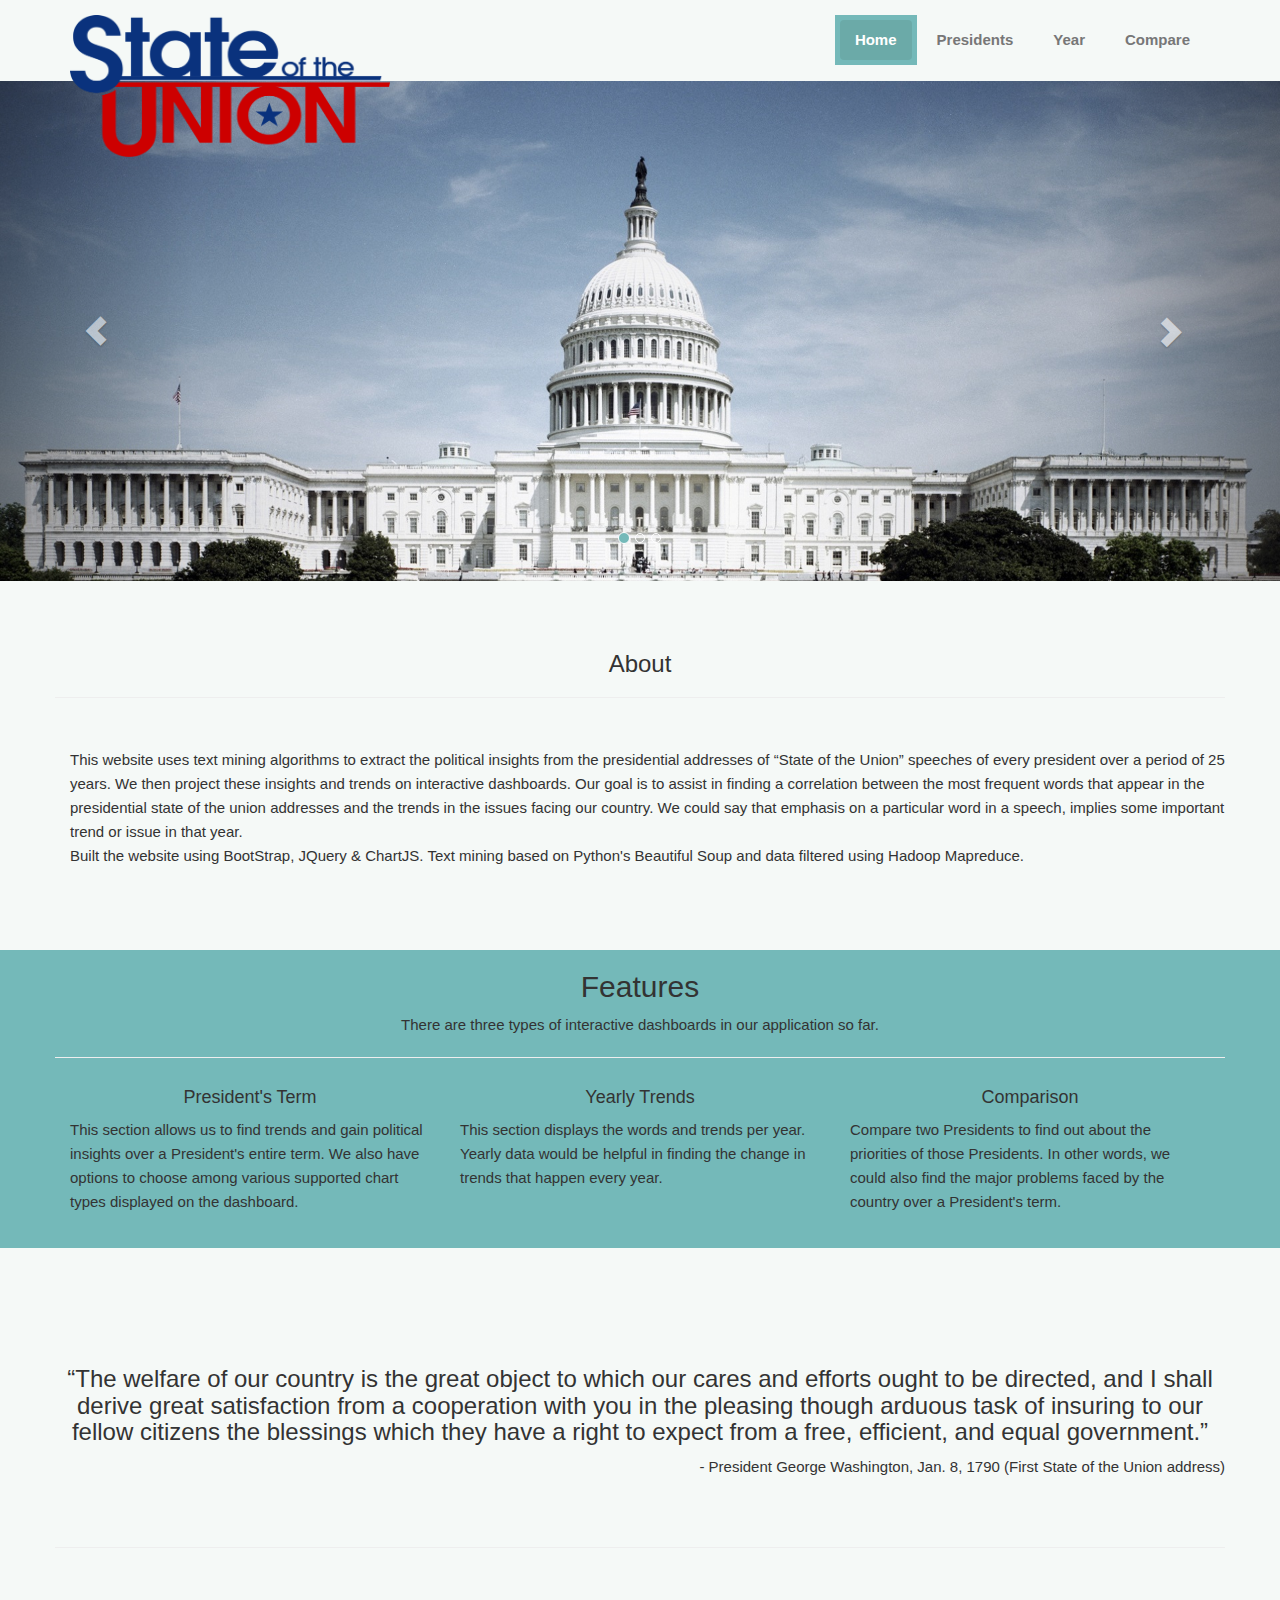
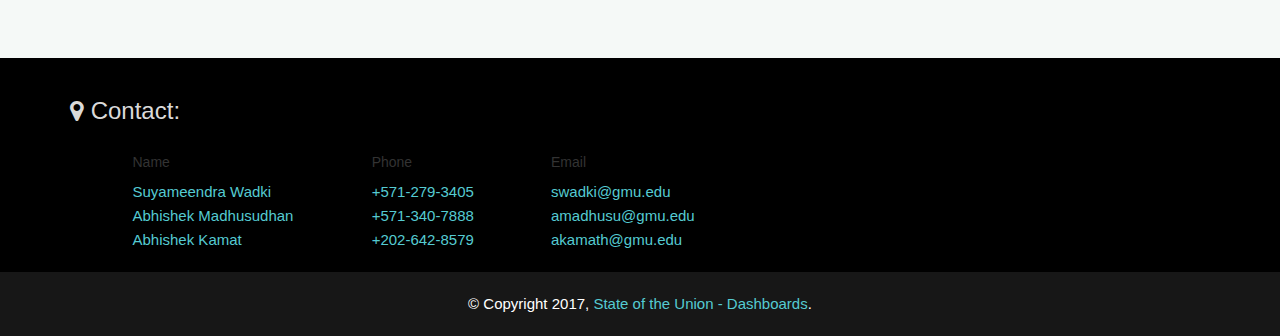
==== index.html @ 384de13b "Initial commit" ====
<!doctype html>
<html lang="en">
    <head>

        <!-- meta data & title -->
        <meta charset="utf-8">
        <title>State of the Union - Dashboards</title>
        <meta name="viewport" content="width=device-width, initial-scale=1.0">
        <meta name="description" content="">
        <meta name="author" content="">

        <!-- Favicon and touch icons -->
        <link rel="shortcut icon" href="assets/ico/favicon.ico">
        <link rel="apple-touch-icon-precomposed" sizes="144x144" href="assets/ico/apple-touch-icon-144-precomposed.png">
        <link rel="apple-touch-icon-precomposed" sizes="114x114" href="assets/ico/apple-touch-icon-114-precomposed.png">
        <link rel="apple-touch-icon-precomposed" sizes="72x72" href="assets/ico/apple-touch-icon-72-precomposed.png">
        <link rel="apple-touch-icon-precomposed" href="assets/ico/apple-touch-icon-57-precomposed.png">

        <!-- CSS -->
        <link rel="stylesheet" href="http://fonts.googleapis.com/css?family=Open+Sans:400,300">
        <link href='http://fonts.googleapis.com/css?family=PT+Sans' rel='stylesheet' type='text/css'>
        <link href="http://fonts.googleapis.com/css?family=Raleway" rel="stylesheet" type="text/css">
        <link rel="stylesheet" href="assets/bootstrap/css/bootstrap.css">
        <link rel="stylesheet" href="assets/css/font-awesome.min.css">
        <link rel="stylesheet" href="assets/css/animate.min.css">
        <link rel="stylesheet" href="assets/css/style.css">
        
    </head>
  <body class="bg-color-sky-light">

    <!-- Header -->
        
    <nav id="navbar-section" class="navbar navbar-default navbar-static-top navbar-sticky" role="navigation">
        <div class="container">
        
            <div class="navbar-header">
                <button type="button" class="navbar-toggle" data-toggle="collapse" data-target=".navbar-responsive-collapse">
                    <span class="sr-only">Toggle navigation</span>
                    <span class="icon-bar"></span>
                    <span class="icon-bar"></span>
                    <span class="icon-bar"></span>
                </button>

                <a class="navbar-brand wow fadeInDownBig" href="index.html"><img class="office-logo" style="height: 160px;" src="assets/img/slider/union3.png" alt="StateOfUnion"></a>      
            </div>
        
            <div id="navbar-spy" class="collapse navbar-collapse navbar-responsive-collapse">
                <ul class="nav navbar-nav pull-right">
                    <li class="active">
                        <a href="index.html">Home</a>
                    </li>
                    <li>
                        <a href="Presidents.html">Presidents</a>
                    </li>
                    <li>
                        <a href="Year.html">Year</a>
                    </li>
                    <li>
                        <a href="compare.html">Compare</a>
                    </li>
                </ul>         
            </div>
        </div>
    </nav>

    <!-- End Header -->


    <!-- Begin #carousel-section -->
    <section id="carousel-section" class="section-global-wrapper"> 
        <div class="container-fluid-kamn">
            <div class="row">
                <div id="carousel-1" style="overflow:hidden;" class="carousel slide" data-ride="carousel">

                    <!-- Indicators -->
                    <ol class="carousel-indicators visible-lg">
                        <li data-target="#carousel-1" data-slide-to="0" class="active"></li>
                        <li data-target="#carousel-1" data-slide-to="1"></li>
                        <li data-target="#carousel-1" data-slide-to="2"></li>
                    </ol>
        
                    <!-- Wrapper for slides -->
                    <div class="carousel-inner" role="listbox">
                        <!-- Begin Slide 1 -->
                        <div class="item active">
                            <img src="assets/img/slider/home0.jpg" height="400" alt="Image of first carousel">
                            <div class="carousel-caption">
                                <h3 class="carousel-title hidden-xs">United States Capitol</h3>
                                <p class="carousel-body">State of the Union location</p>
                            </div>
                        </div>
                        <!-- End Slide 1 -->

                        <!-- Begin Slide 2 -->
                        <div class="item">
                            <img src="assets/img/slider/home1.jpg" height="400" alt="Image of second carousel">
                            <div class="carousel-caption">
                                <h3 class="carousel-title hidden-xs">Donald Trump</h3>
                                <p class="carousel-body">Current President of USA</p>
                            </div>
                        </div>
                        <!-- End Slide 2 -->

                        <!-- Begin Slide 3 -->
                        <div class="item">
                            <img src="assets/img/slider/home2.jpg" height="400" alt="Image of third carousel">
                            <div class="carousel-caption">
                                <h3 class="carousel-title hidden-xs">Barack Obama</h3>
                                <p class="carousel-body">Former President of USA</p>
                            </div>
                        </div>
                        <!-- End Slide 3 -->
                    </div>
        
                    <!-- Controls -->
                    <a class="left carousel-control" href="#carousel-1" data-slide="prev">
                        <span class="glyphicon glyphicon-chevron-left"></span>
                    </a>
                    <a class="right carousel-control" href="#carousel-1" data-slide="next">
                        <span class="glyphicon glyphicon-chevron-right"></span>
                    </a>
                </div>
            </div>
        </div>
    </section>
    <!-- End #carousel-section -->


    <!-- Begin #services-section -->
    <section id="services" class="services-section section-global-wrapper">
        <div class="container"> 
            <div class="row">
                <div class="services-header">
                    <h3 class="services-header-title">About</h3>
                    <hr>
                </div>
			</div>
			
			<div id="intro">
            <div class="container content-lg">
                <div class="row">
                            <p style="text-align:left">
							This website uses text mining algorithms to extract the political insights from the presidential addresses of “State of the Union” speeches of every president over a period of 25 years.
							We then project these insights and trends on interactive dashboards.
							Our goal is to assist in finding a correlation between the most frequent words that appear in the presidential state of the union addresses and the trends in the issues facing our country.  
							We could say that emphasis on a particular word in a speech, implies some important trend or issue in that year.
							<br> Built the website using BootStrap, JQuery & ChartJS. Text mining based on Python's Beautiful Soup and data filtered using Hadoop Mapreduce.
							</p>
				</div>
			</div> 
			</div>
			<br><br><br>
			
		</div>
		<div style="background-color:#74B9B9;" id="features">
		<div class="container content-lg">
		<div class="row">
        <div class="header-section text-center">
          <h2>Features</h2>
          <p>There are three types of interactive dashboards in our application so far.</p>
          <hr class="bottom-line">
        </div>
        <div class="feature-info">
          <div class="fea">
            <div class="col-md-4">
              <div class="heading pull-right">
                <h4>President's Term</h4>
                <p style="text-align:left">This section allows us to find trends and gain political insights over a President's entire term. We also have options to choose among various supported chart types displayed on the dashboard.</p>
              </div>
            </div>
          </div>
          <div class="fea">
            <div class="col-md-4">
              <div class="heading pull-right">
                <h4>Yearly Trends</h4>
                <p style="text-align:left">This section displays the words and trends per year. Yearly data would be helpful in finding the change in trends that happen every year. </p>
              </div>
            </div>
          </div>
          <div class="fea">
            <div class="col-md-4">
              <div class="heading pull-right">
                <h4>Comparison</h4>
                <p style="text-align:left">Compare two Presidents to find out about the priorities of those Presidents. In other words, we could also find the major problems faced by the country over a President's term.</p>
				<br>
			  </div>
            </div>
          </div>
		  
        </div>
      </div>
	  </div>
	  </div>
	  <br><br>
	  <div class="navbar-collapse" ></div>
			<div class="container content-lg">
            <div class="row">
			
                    <h3 style="padding-top:50px;" class="">
“The welfare of our country is the great object to which our cares and efforts ought to be directed, and I shall derive great satisfaction from a cooperation
 with you in the pleasing though arduous task of insuring to our fellow citizens the blessings which they have a right to expect from a free, efficient,
 and equal government.”</h3>
					<p style="text-align:right"> - President George Washington, Jan. 8, 1790 (First State of the Union address)<br><br><br></p>                    <hr>
			</div>
			</div>
			
    </section>
    <!-- End #services-section -->


    <!-- Footer -->
    <footer> 
        <div class="container">
            <div class="row">
                <div class="col-md-8">
                    <h3><i class="fa fa-map-marker"></i> Contact:</h3>
                    <div class="col-sm-16 col-sm-offset-1">
                            <div class="row">
                                <div class="col-md-4 col-xs-6 md-margin-b-30">
                                    <h5>Name</h5>
                                    <a href="http://www.swadki.com/">Suyameendra Wadki</a>
									<br>
									<a>Abhishek Madhusudhan</a><br>
									<a>Abhishek Kamat</a>
                                </div>
                                <div class="col-md-3 col-xs-6 md-margin-b-30">
                                    <h5>Phone</h5>
                                    <a>+571-279-3405</a><br>
                                    <a>+571-340-7888</a><br>
                                    <a>+202-642-8579</a><br>
                                </div>
                                <div class="col-md-3 col-xs-6">
                                    <h5>Email</h5>
                                    <a href="mailto:#">swadki@gmu.edu</a><br>
                                    <a href="mailto:#">amadhusu@gmu.edu</a><br>
                                    <a href="mailto:#">akamath@gmu.edu</a><br>
                                </div>
                            </div>
                        </div>
                    </div>
                </div>   
        </div>
      </div>
    </footer>

    
    <div class="copyright text center">
        <p>&copy; Copyright 2017, <a href="#">State of the Union - Dashboards</a>.</p>
    </div>

    
    <script type="text/javascript" src="js/jquery-1.10.2.min.js"></script>
    <script src="assets/bootstrap/js/bootstrap.min.js"></script>
    <script src="js/wow.min.js"></script>
    <script>
      new WOW().init();
    </script>
  </body>
</html>
---- assets/css/style.css ----
/*
Theme Name:Office
Theme URI:http://ThemeWagon.com/
Author:ThemeWagon
Author URI:http://ThemeWagon.com/
Description:Creative is a single page html template based on bootstrap 3
Version:1.0.0
License:GNU General Public License v2 or later
License URI:http://www.gnu.org/licenses/gpl-2.0.html
*/

 /*
* ==========================================================================
* Global
* ==========================================================================
*/
.btn-primary{
  margin-left: 20px;
}
.blog-title{
  color: #385A30;
  font-family: "Lato";
  font-variant: small-caps;
}

 .main-content{
    margin-top: 20px;
    padding-bottom: 50px;
    text-align: left;
}

.section-global-wrapper {
  position: relative;
}
.section-global-wrapper:before,
.section-global-wrapper:after {
  content: " ";
  display: table;
}
.section-global-wrapper:after {
  clear: both;
}
.container-fluid-kamn {
  margin-right: auto;
  margin-left: auto;
  padding-left: 15px;
  padding-right: 15px;
}
.container-kamn {
  margin-right: auto;
  margin-left: auto;
}


@media (min-width: 1068px) and (max-width: 1400px) { 
 .post-sidebar{
    margin-top: 15px;
    border:1px solid #DDD;
    padding: 5px;
  }
 
}
@media (min-width: 750px) and (max-width: 1060px) { 
 .post-sidebar{
    width:204px;
    margin-top: 15px;
    border:1px solid #DDD;
    padding: 5px;
    float: right;

 }
}
.tales {
  width: 100%;
}
.blog-post{
 margin-bottom: 30px;   
}
.blog-image{
    margin-bottom: 20px;
}
.carousel-inner{
  width:100%;
  max-height: 500px !important;
}
.post-sidebar{
    margin-top: 15px;
    border:1px solid #DDD;
    padding: 5px;
  

 }
.form-group{
    
    padding:20px;
}
ul li{
    list-style: none;
}
h3.col-xs-12{
    margin-top: -20px;

}
.content-space{
    margin-top: 40px;
}
.center{
    text-align: center;
}
.block-author{
    color: #D7002E;
}

.btn-info{
float: right;
}


.icon-space{
    display: inline-block;
    padding:10px;
}
.current span{
    color:#55CBD2;

}


.title-text{
  font-family: 'Raleway', sans-serif;  
  letter-spacing: .2px;
  font-size: 40px;
}
.img-pad{
    padding-right: 23px;
}
.main-content{
    margin-top: 80px;
}



.white-text{
    font-style: italic;
    color: white;
}

body {
    font-size: 15px;
    line-height: 24px;
    background:#FFFFFF;
   
}

a {
    color: #55CBD2;
    text-decoration: none;
    -o-transition: all .3s;
    -moz-transition: all .3s;
    -webkit-transition: all .3s;
    -ms-transition: all .3s;
}

a:hover { color: #888; text-decoration: none; }

strong { font-weight: bold; }

address {
    margin-top: 28px;
    }


@media (min-width: 50px) and (max-width: 988px) { 
 
 address {
    margin-top: 28px;
    margin-left: 21px;
    }
 
}
@media (min-width: 988px) and (max-width: 1200px) { 
 
 address {
    margin-top: 28px;
    margin-left: -58px;
    }
 
}
/*
* ==========================================================================
* Nav Pills
* ==========================================================================
*/
.nav-pills > li.selected > a,
.nav-pills > li.selected > a:hover,
.nav-pills > li.selected > a:focus {
  color: #ffffff;
  background-color: #1bbd9b;
}
/*
* ==========================================================================
* Pills Centered
* ==========================================================================
*/
.nav-pills-centered > .nav-pills {
  text-align: center;
}
.nav-pills-centered > .nav-pills > li {
  float: none;
  display: inline;
}
.nav-pills-centered > .nav-pills > li > a,
.nav-pills-centered > .nav-pills > li > span {
  display: inline-block;
  padding: 5px 14px;
}
.nav-pills-centered > .nav-pills > li > a.active,
.nav-pills-centered > .nav-pills > li > span.active,
.nav-pills-centered > .nav-pills > li > a.selected,
.nav-pills-centered > .nav-pills > li > span.selected {
  color: #ffffff;
  background-color: #1bbd9b;
}
/*
* ==========================================================================
* Navbar
* ==========================================================================
*/
.active{
  background:#74B9B9 !important;
  color: white;
}
.navbar {
  font-weight: bold;
  padding-top: 15px;
  padding-bottom: 15px;
  margin-bottom: 0;
}

.spacebar {
  font-weight: bold;
  padding-top: 8px;
  padding-bottom: 8px;
  margin-bottom: 0;
  padding: 10px 15px;
  margin: 5px 5px;
}
/*
* ==========================================================================
* Navbar Nav Links
* ==========================================================================
*/
.navbar-nav > li > a {
  padding: 10px 15px;
  margin: 5px 5px;
  border-radius: 4px;
}

#ex1Slider .slider-selection {
	background: #BABABA !important;
}
/*
* ==========================================================================
* Brand / Project Name
* ==========================================================================
*/
.navbar-brand {  
  z-index: 9999px;
  font-family: 'Lato', Arial, Helvetica, sans-serif;
  font-size: 28px;
  font-weight: 700;
  letter-spacing: 2px;
  padding-top: 0px;
}
.side-left{
  background:#528C7C;
  box-shadow: 3px grey;
  color: white;
  padding: 30px;
  letter-spacing: .9px;
}
@media (min-width: 800px){ 
 
    .side-left{
  height: 100%;
}
 }

 .bg-color-sky-light {
  background: #F5F9F7;
  float:left;
  clear:left;
  width: 100% !important;
}

 .bg-color-sky-dark {
  background: #6BAAA8 !important;
  float:left;
  clear:left;
  width: 100% !important;
}

.scrollable-menu {
    height: auto;
    max-height: 200px;
    overflow-x: hidden;
}

.dropdown-menu {
    max-height: 200px;
    overflow: hidden;
    overflow-y: auto;
}

.banner-text{
    font-family: 'Raleway', sans-serif;
    color:white;
    font-size: 50px;

    }

#banners{
    
    margin-top: 30px;
    margin-bottom: 10px;
}
#banner-home{
    background-image:url('../img/slider/1.jpg');
    height:350px;
    margin-bottom: 30px;
    padding-top: 120px;
}

@media (min-width: 100px) and (max-width: 800px) { 
 
    #banner-home{
    background-image:url('../img/slider/1.jpg');
    height:450px;
    margin-bottom: 30px;
    }
 }
#banner{
    margin-top:0px;
}


.header h1 {
    float: left;
    margin: 0;
    text-align: left;
}
.header a.brand {

    font-family: 'PT Sans', sans-serif;
    font-size: 40px;
    margin-top:5px;
    display: inline-block;
    width: 270px;
    height: 96px;
    padding: 30px 10px;
    /*background: url(../img/logo.png) 20px center no-repeat; */
}
@media (min-width: 50px) and (max-width: 768px) { 
        .header a.brand {
        width: 170px;
        margin-top:-41px;
        margin-top: -41px;
        position: absolute;
        font-size: 37px;
     } 
 }  

.paragraph-text{
    text-align: justify;
    letter-spacing:1px;
    font-size: 16px;
    font-family: 'Arial', sans-serif;
    line-height: 24px;
}
.left2{
    text-align: left;
    letter-spacing:.7px;
    font-size: 13px;
    color: #71d7c2;
}

.spacing{
    margin-bottom: 80px;
}

.sidebar-right{
    font-size: 13px;
    font-weight: bold;
    color:#84d7bd;
}

.featured-img{
    padding: 0px 15px 15px 0;

}
p.blog-text{   
    font-size: 16px;
    letter-spacing: .1px;
    font-family: 'Arial';
    text-align:justify;
    text-justify:inter-word;
    }

.btn-sm{
    margin-left: 21px;
}

.office-logo {
  width: 320px;
}

@media (max-width: 768px){ 
    .office-logo{
      height: 200px;
      width: 120px;
  }
}

/*
* ==========================================================================
* Feedback Section
* ==========================================================================
*/
.feedback-section {
  padding-bottom: 50px;
}
@media (max-width: 767px) {
  .feedback-section {
    padding-bottom: 40px;
  }
}
.feedback-section .feedback-form .btn-captcha-refresh {
  margin: 0 0 0 25px;
}
.feedback-section .address-section {
  text-align: center;
  padding-top: 50px;
}
@media (max-width: 767px) {
  .feedback-section .address-section {
    padding-top: 40px;
  }
}
.feedback-section .address-section .address-icon {
  color: #1bbd9b;
  font-size: 48px;
  line-height: 48px;
  margin-bottom: 30px;
}
.feedback-section .address-section .address-title {
  margin-bottom: 15px;
}
.feedback-section .address-section .address-desc {
  margin-bottom: 30px;
}

/*
* ==========================================================================
* Services Section
* ==========================================================================
*/
.services-section {
  text-align: center;
  padding-top: 50px;
  padding-bottom: 50px;
}
.services-section .services-header {
  margin-bottom: 50px;
  font-size: 25px;
}
.services-section .services-header .services-header-title {
  margin-bottom: 15px;
}
.services-section .services-row-tail {
  margin-top: 50px;
}
.services-section .services-icon {
  color: #1bbd9b;
  margin-bottom: 30px;
}
.services-section .services-title {
  margin-bottom: 15px;
}
.services-section .services-desc {
  margin-bottom: 30px;
}
@media (max-width: 767px) {
  .services-section {
    padding-top: 40px;
    padding-bottom: 40px;
  }
  .services-section .services-group {
    margin-bottom: 50px;
  }
  .services-section .services-row-tail {
    margin-top: 0;
  }
}
.services-icon .fa:hover{
    padding: 0 10px 0 10px;
    color: white;
    background: #1BBD9B;
    border-radius: 3px; 
    transition:.4s;  
}
.services-group{
  padding: 10px;
  background:#061F20;
  color: white;
}
.service-icon{
  color: white;
}


/* ----- Footer ----- */
.footer-widget{
    color:white;
    margin-top: 55px;
}


footer .widget h4 {
    margin-top: 20px;
    font-family: 'Droid Sans', Helvetica, Arial, sans-serif;
    font-size: 14px;
    text-transform: uppercase;
    text-shadow: 0 1px 0 rgba(255,255,255,.7);
}

footer .widget p {
    line-height: 24px;
}

footer .widget i {
    padding-right: 7px;
}
footer{
   margin-top:40px;
   padding: 20px; 
   background: black;
}

footer h3 {
    color: #dadada;
    margin-bottom: 20px;
}

.footer-contact{
    color: white;
}


/*Social Buttons */
#social-icons{
  font-size: 22px;
}

#social-icons .btn-group {
    color: #55CBD2;
    margin-right: 15px;
}
#social-icons .btn-group:hover {
    color: #ffffff;
}

.copyright {
    color: #fff;
    padding: 20px 0px 10px 0px;
    background-color: rgb(23, 23, 23);
}

/*
* ==========================================================================
* Custom Sidebar Widgets
* ==========================================================================
*/



#custom-search-input {
        margin:0;
        margin-top: 10px;
        padding: 0;
    }
 
    #custom-search-input .search-query {
        padding-right: 3px;
        padding-right: 4px \9;
        padding-left: 3px;
        padding-left: 4px \9;
        /* IE7-8 doesn't have border-radius, so don't indent the padding */
 
        margin-bottom: 0;
        -webkit-border-radius: 3px;
        -moz-border-radius: 3px;
        border-radius: 3px;
    }
 
    #custom-search-input button {
        border: 0;
        background: none;
        /** belows styles are working good */
        padding: 2px 5px;
        margin-top: 2px;
        position: relative;
        left: -28px;
        /* IE7-8 doesn't have border-radius, so don't indent the padding */
        margin-bottom: 0;
        -webkit-border-radius: 3px;
        -moz-border-radius: 3px;
        border-radius: 3px;
        color:#D9230F;
    }
 
    .search-query:focus + button {
        z-index: 3;   
    }

   
    /*
* ==========================================================================
* Image Card
* ==========================================================================
*/
    .panel{
        margin-top: 30px;
    }
    .lib-panel img {
    width: 100%;
    background-color: transparent;
}

.lib-panel .row,
.lib-panel .col-md-6 {
    padding: 0;
    background-color: #FFFFFF;
}


.lib-panel .lib-row {
    padding: 0 20px 0 20px;
}

.lib-panel .lib-row.lib-header {
    background-color: #FCFFCF;
    font-size: 25px;
    padding: 15px 20px 0 20px;
}

.lib-panel .lib-row.lib-header .lib-header-seperator {
    height: 2px;
    width: 26px;
    background-color: #d9d9d9;
    margin: 7px 0 7px 0;
}

.lib-panel .lib-row.lib-desc {
    position: relative;
    height: 100%;
    display: block;
    font-size: 13px;
}
.lib-panel .lib-row.lib-desc a{
    position: absolute;
    width: 100%;
    bottom: 10px;
    left: 20px;
}

.row-margin-bottom {
    margin-bottom: 20px;
}

.box-shadow {
    -webkit-box-shadow: 0 0 10px 0 rgba(0,0,0,.10);
    box-shadow: 0 0 10px 0 rgba(0,0,0,.10);
}

.no-padding {
    padding: 0;
}
.lib-header{
    font-family: 'lato' ;
    font-style: normal;
}

/*
* ==========================================================================
* Blockquote
* ==========================================================================
*/

.glyphicon-lg{font-size:3em}
.blockquote-box{border-right:5px solid #E6E6E6;margin-bottom:25px}
.blockquote-box .square{width:100px;min-height:50px;margin-right:22px;text-align:center!important;background-color:#E6E6E6;padding:20px 0}
.blockquote-box.blockquote-primary{border-color:#357EBD}
.blockquote-box.blockquote-primary .square{background-color:#428BCA;color:#FFF}
.blockquote-box.blockquote-success{border-color:#4CAE4C}
.blockquote-box.blockquote-success .square{background-color:#5CB85C;color:#FFF}
.blockquote-box.blockquote-info{border-color:#46B8DA}
.blockquote-box.blockquote-info .square{background-color:#5BC0DE;color:#FFF}
.blockquote-box.blockquote-warning{border-color:#EEA236}
.blockquote-box.blockquote-warning .square{background-color:#F0AD4E;color:#FFF}
.blockquote-box.blockquote-danger{border-color:#D43F3A}
.blockquote-box.blockquote-danger .square{background-color:#D9534F;color:#FFF}

/*
* ==========================================================================
* Portfolio
* ==========================================================================
*/
.panel-image {
    position: relative;   
}
.panel-image img.panel-image-preview {
    width: 100%;
    border-radius: 4px 4px 0px 0px;
}

.panel-image label {
    display: block;
    position: absolute;
    top: 0px;
    left: 0px;
    height: 100%;
    width: 100%;
}

.panel-heading ~ .panel-image img.panel-image-preview {
    border-radius: 0px;
}

.panel-body {
   overflow: hidden;
}

.panel-image ~ input[type=checkbox] {
    position:absolute;
    top:- 30px;
    z-index: -1;   
}

.panel-image ~ input[type=checkbox] ~ .panel-body {
    height: 0px;
    padding: 0px;
}

.panel-image ~ input[type=checkbox]:checked ~ .panel-body {
    height: auto;
    padding: 15px;
}

.panel-image ~ .panel-footer a {
    padding: 0px 10px;
    font-size: 1.3em;
    color: rgb(100, 100, 100);
}
/*
* ==========================================================================
* Optional Carousel
* ==========================================================================
*/
.carousel-caption .carousel-title {
  color: #6BAAA8;
    top: 0;
    left: 0;
    bottom: auto;
}
@media (min-width: 768px) and (max-width: 1199px) {
  .carousel-caption {
    font-size: 10px;
  }
  .carousel-caption .carousel-title {
    font-size: 10px;
    top: 0;
    left: 0;
    bottom: auto;
  }
}
@media (max-width: 767px) {
  .carousel-caption {
    font-size: 10px;
  }
  .carousel-caption .carousel-title {
    font-size: 10px;
  }
}

a.dropdown-toggle::before {
    content: '';
    display: inline-block;
    border-left: 7px solid transparent;
    border-right: 7px solid transparent;
    border-bottom: 7px solid #CCC;
    border-bottom-color: rgba(0, 0, 0, 0.2);
    position: absolute;
    bottom: -2px;
    right: 7px;
    display: none;
}
a.dropdown-toggle::after {
    content: '';
    display: inline-block;
    border-left: 6px solid transparent;
    border-right: 6px solid transparent;
    border-bottom: 6px solid white;
    position: absolute;
    bottom: -2px;
    right: 8px;
    z-index: 1001;
    display: none;
}

.open > a.dropdown-toggle::before,
.open > a.dropdown-toggle::after {
    display: block;
}

a.dropdown-toggle {
    position: relative;
}
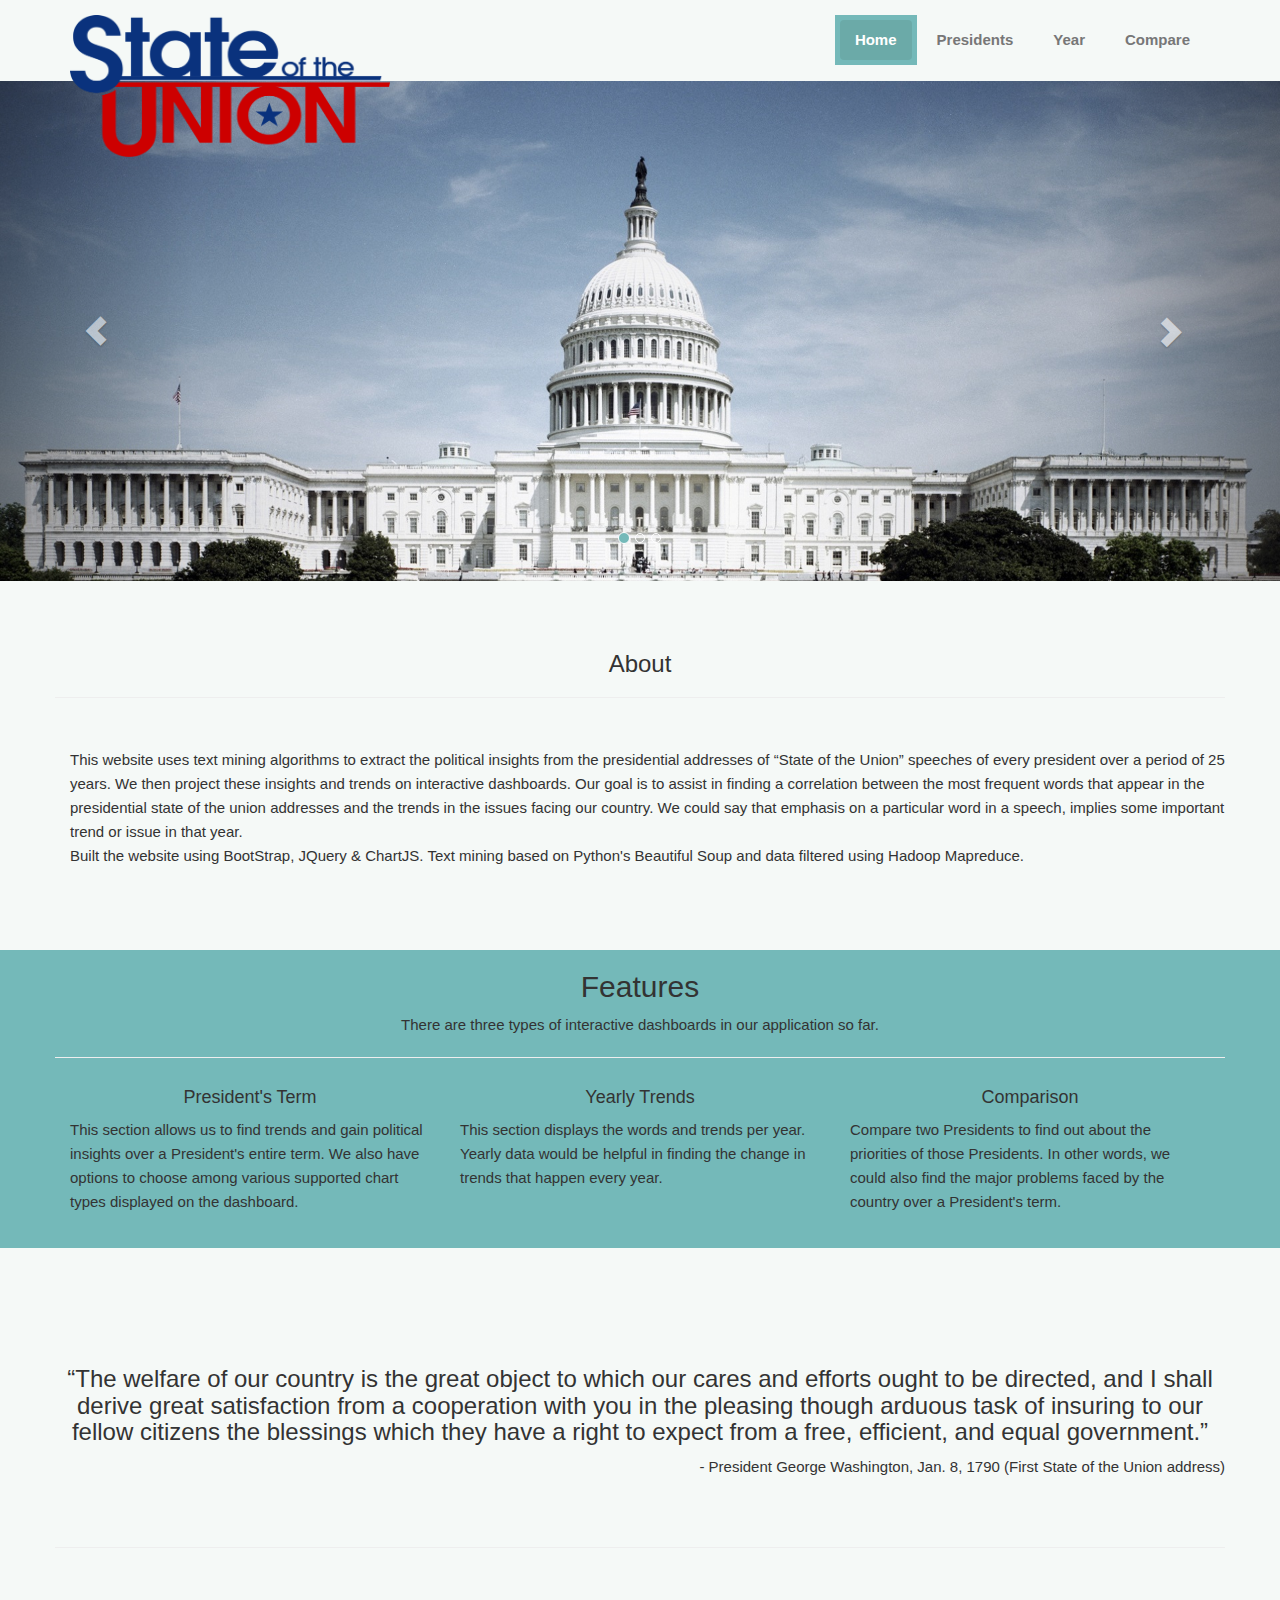
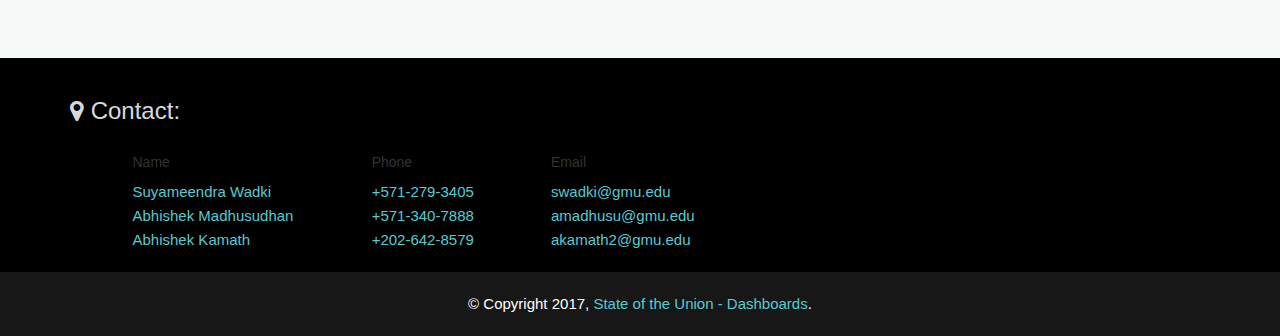
==== commit c6747227: "Changes after mail" ====
--- a/index.html
+++ b/index.html
@@ -221,7 +221,7 @@
                                     <a href="http://www.swadki.com/">Suyameendra Wadki</a>
 									<br>
 									<a>Abhishek Madhusudhan</a><br>
-									<a>Abhishek Kamat</a>
+									<a>Abhishek Kamath</a>
                                 </div>
                                 <div class="col-md-3 col-xs-6 md-margin-b-30">
                                     <h5>Phone</h5>
@@ -233,7 +233,7 @@
                                     <h5>Email</h5>
                                     <a href="mailto:#">swadki@gmu.edu</a><br>
                                     <a href="mailto:#">amadhusu@gmu.edu</a><br>
-                                    <a href="mailto:#">akamath@gmu.edu</a><br>
+                                    <a href="mailto:#">akamath2@gmu.edu</a><br>
                                 </div>
                             </div>
                         </div>
